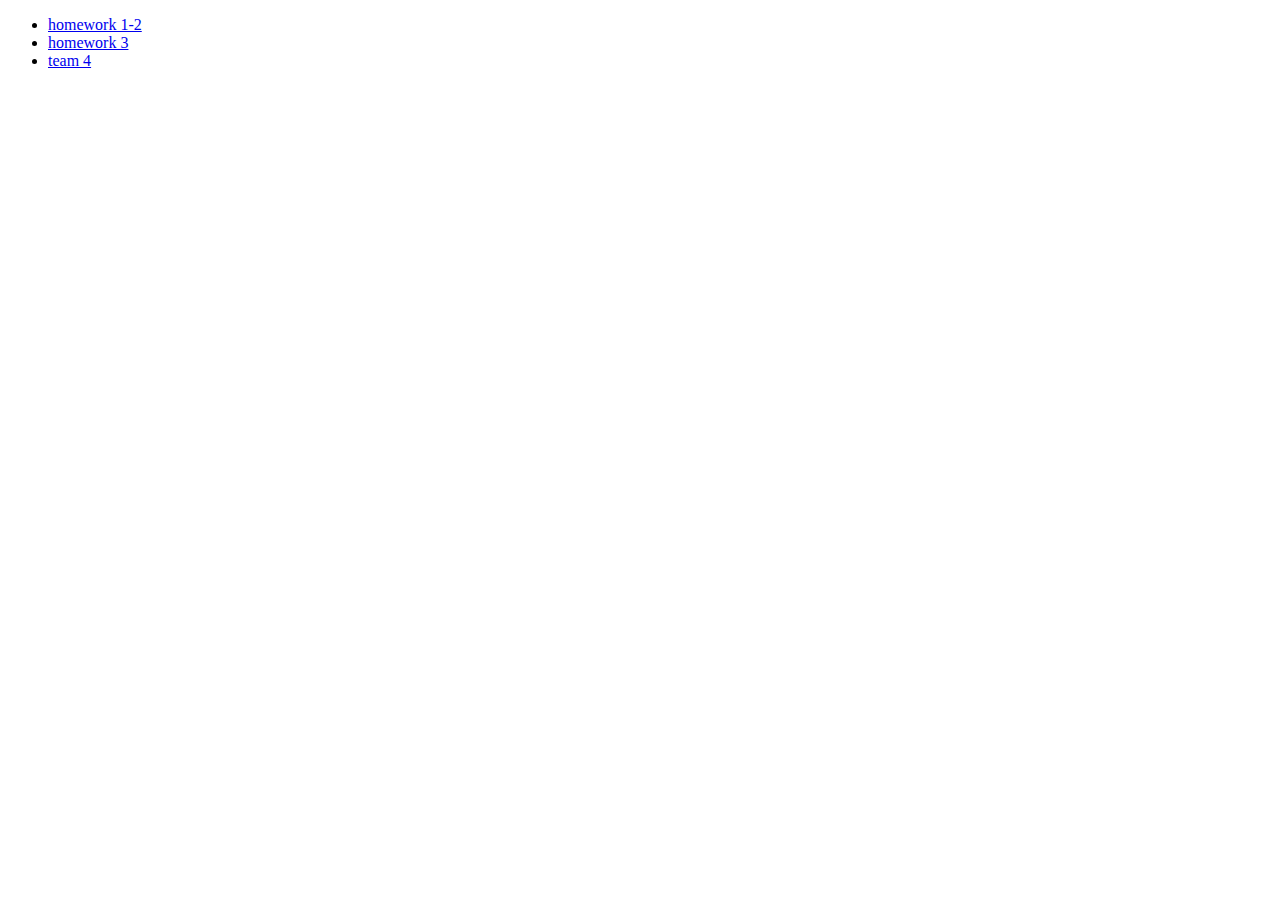
==== index.html @ e0cf7315 "main page" ====
<!DOCTYPE html>
<html lang="en">
<head>
    <meta charset="UTF-8">
    <title>Document</title>
</head>
<body>
    <div class="wraper">
        <ul>
            <li><a href="hw1-2/index.html">homework 1-2</a></li>
            <li><a href="hw3/index.html">homework 3</a></li>
            <li><a href="team4/index.html">team 4</a></li>
        </ul>
    </div>
</body>
</html>
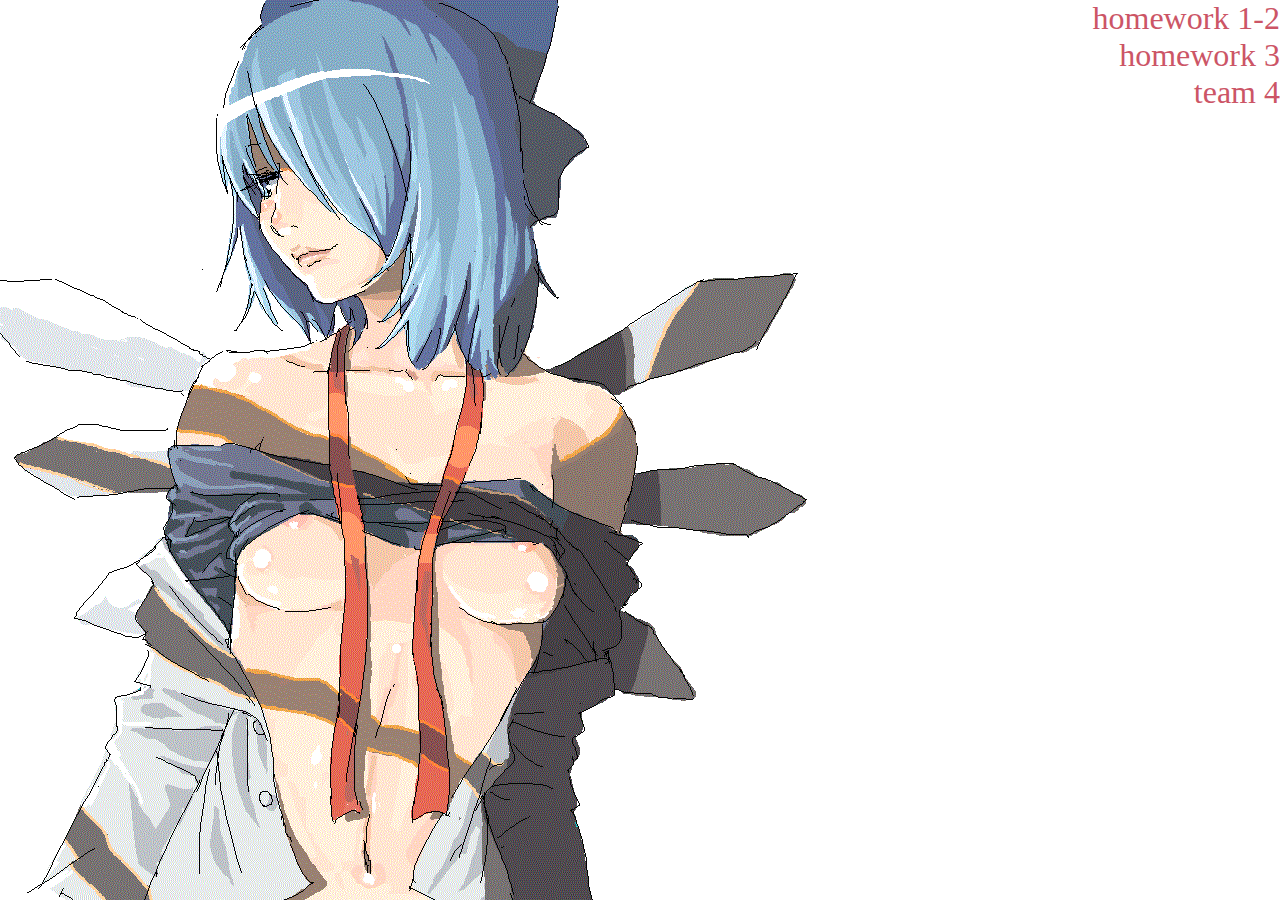
==== commit 916afde8: "main page style" ====
--- a/index.html
+++ b/index.html
@@ -3,14 +3,23 @@
 <head>
     <meta charset="UTF-8">
     <title>Document</title>
+    <link rel="stylesheet" href="style.css">
 </head>
 <body>
     <div class="wraper">
         <ul>
-            <li><a href="hw1-2/index.html">homework 1-2</a></li>
-            <li><a href="hw3/index.html">homework 3</a></li>
-            <li><a href="team4/index.html">team 4</a></li>
+            <li><a target="_blank" href="hw1-2/index.html">homework 1-2</a></li>
+            <li><a target="_blank" href="hw3/index.html">homework 3</a></li>
+            <li><a target="_blank" href="team4/index.html">team 4</a></li>
         </ul>
+<!--
+        <footer>
+            <ul class="footer_ul">
+                <li class="footer_li"><a class="footer_a" target="_blank" href="https://github.com/dnsklnv">git</a></li>
+                <li class="footer_li"><a class="footer_a" target="_blank" href="https://app.schoology.com/home">schoology</a></li>
+            </ul>
+        </footer>
+-->
     </div>
 </body>
 </html>--- a/style.css
+++ b/style.css
@@ -0,0 +1,19 @@
+* {
+    margin: 0;
+    padding: 0;
+}
+body {
+    background-image: url(bg.gif);
+    background-repeat: no-repeat;
+}
+a {
+    text-decoration: none;
+    font-size: 2em;
+    color: #cc5566;
+}
+li {
+    list-style-type: none;
+}
+ul {
+    text-align: right;
+}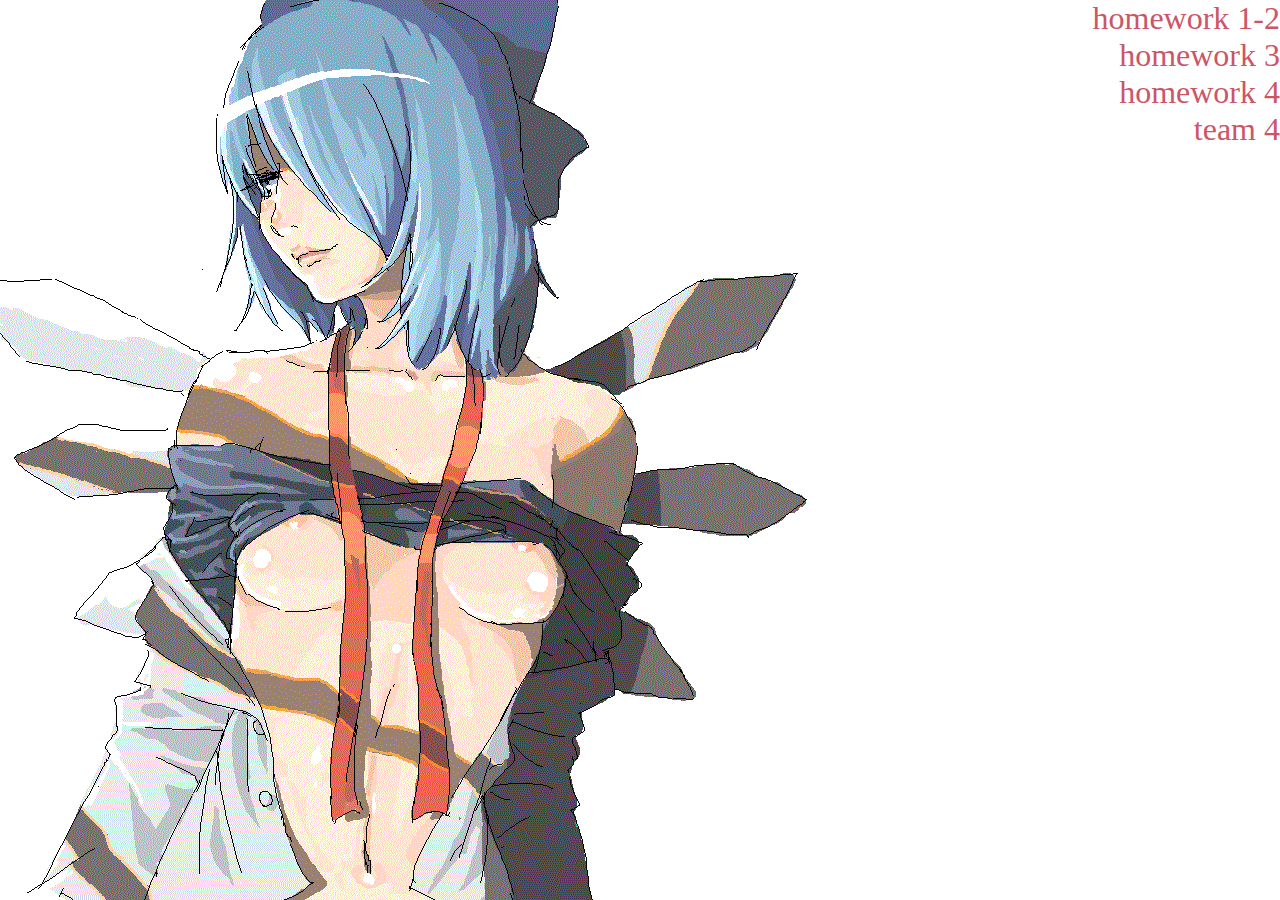
==== commit 26815d23: "hw4 link for main page" ====
--- a/index.html
+++ b/index.html
@@ -2,14 +2,16 @@
 <html lang="en">
 <head>
     <meta charset="UTF-8">
-    <title>Document</title>
+    <title>katalog</title>
     <link rel="stylesheet" href="style.css">
+    <link rel="shortcut icon" href="favicon.png" type="image/png">
 </head>
 <body>
     <div class="wraper">
         <ul>
             <li><a target="_blank" href="hw1-2/index.html">homework 1-2</a></li>
             <li><a target="_blank" href="hw3/index.html">homework 3</a></li>
+            <li><a target="_blank" href="hw4/index.html">homework 4</a></li>
             <li><a target="_blank" href="team4/index.html">team 4</a></li>
         </ul>
 <!--
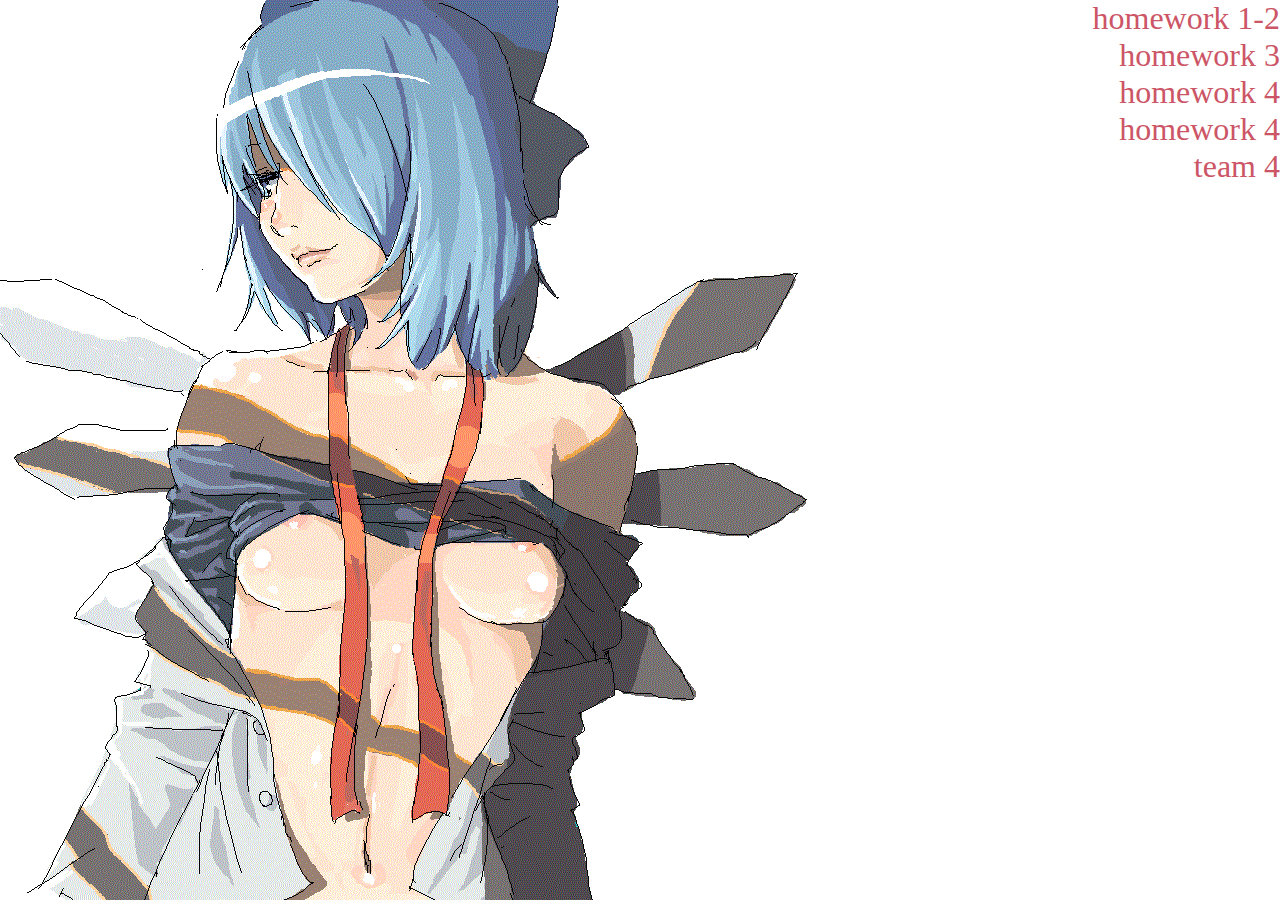
==== commit 2d495a02: "hw5 added" ====
--- a/index.html
+++ b/index.html
@@ -12,6 +12,7 @@
             <li><a target="_blank" href="hw1-2/index.html">homework 1-2</a></li>
             <li><a target="_blank" href="hw3/index.html">homework 3</a></li>
             <li><a target="_blank" href="hw4/index.html">homework 4</a></li>
+            <li><a target="_blank" href="hw5/index.html">homework 4</a></li>
             <li><a target="_blank" href="team4/index.html">team 4</a></li>
         </ul>
 <!--
@@ -24,4 +25,4 @@
 -->
     </div>
 </body>
-</html>+</html>
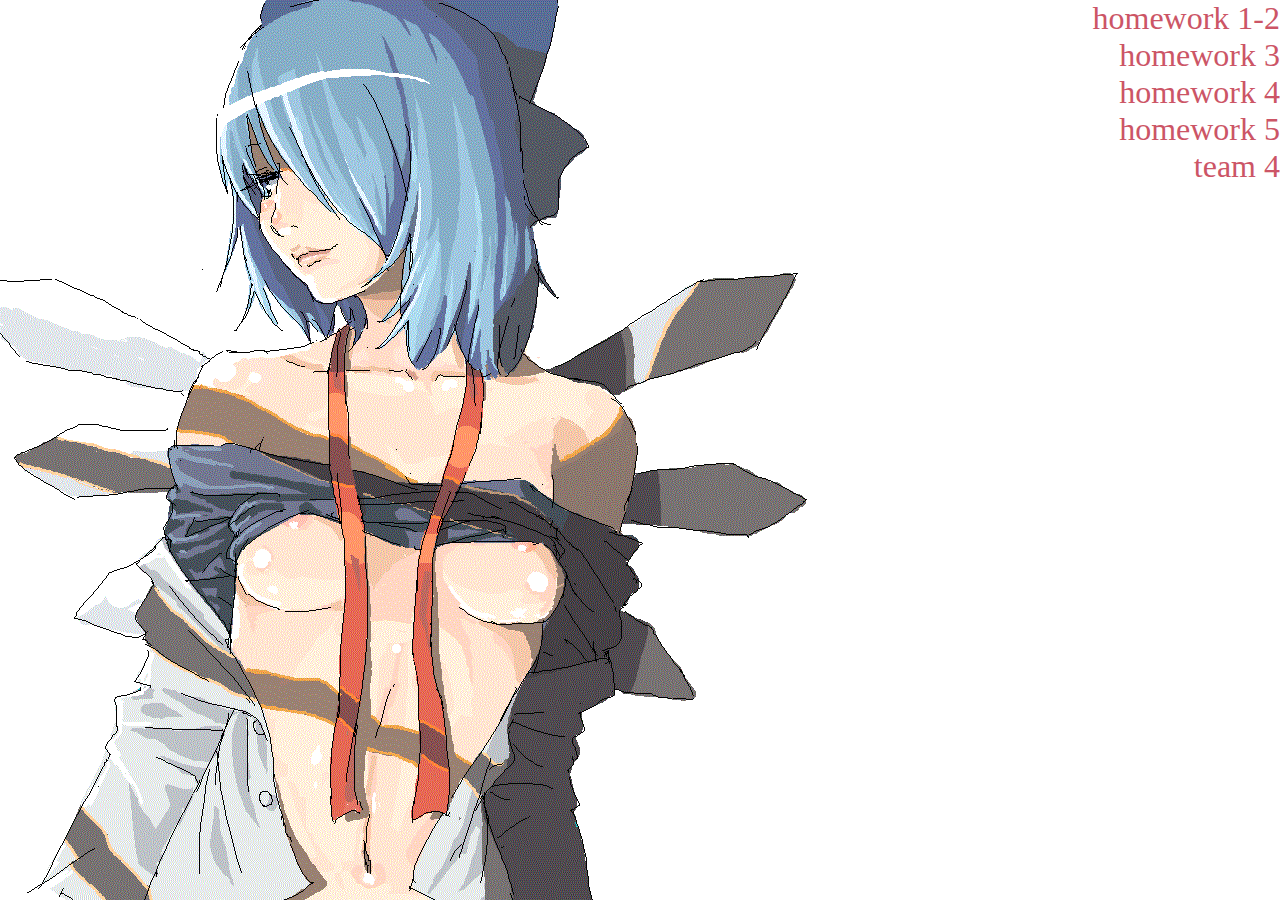
==== commit 6d58b184: "hw5 name" ====
--- a/index.html
+++ b/index.html
@@ -12,7 +12,7 @@
             <li><a target="_blank" href="hw1-2/index.html">homework 1-2</a></li>
             <li><a target="_blank" href="hw3/index.html">homework 3</a></li>
             <li><a target="_blank" href="hw4/index.html">homework 4</a></li>
-            <li><a target="_blank" href="hw5/index.html">homework 4</a></li>
+            <li><a target="_blank" href="hw5/index.html">homework 5</a></li>
             <li><a target="_blank" href="team4/index.html">team 4</a></li>
         </ul>
 <!--
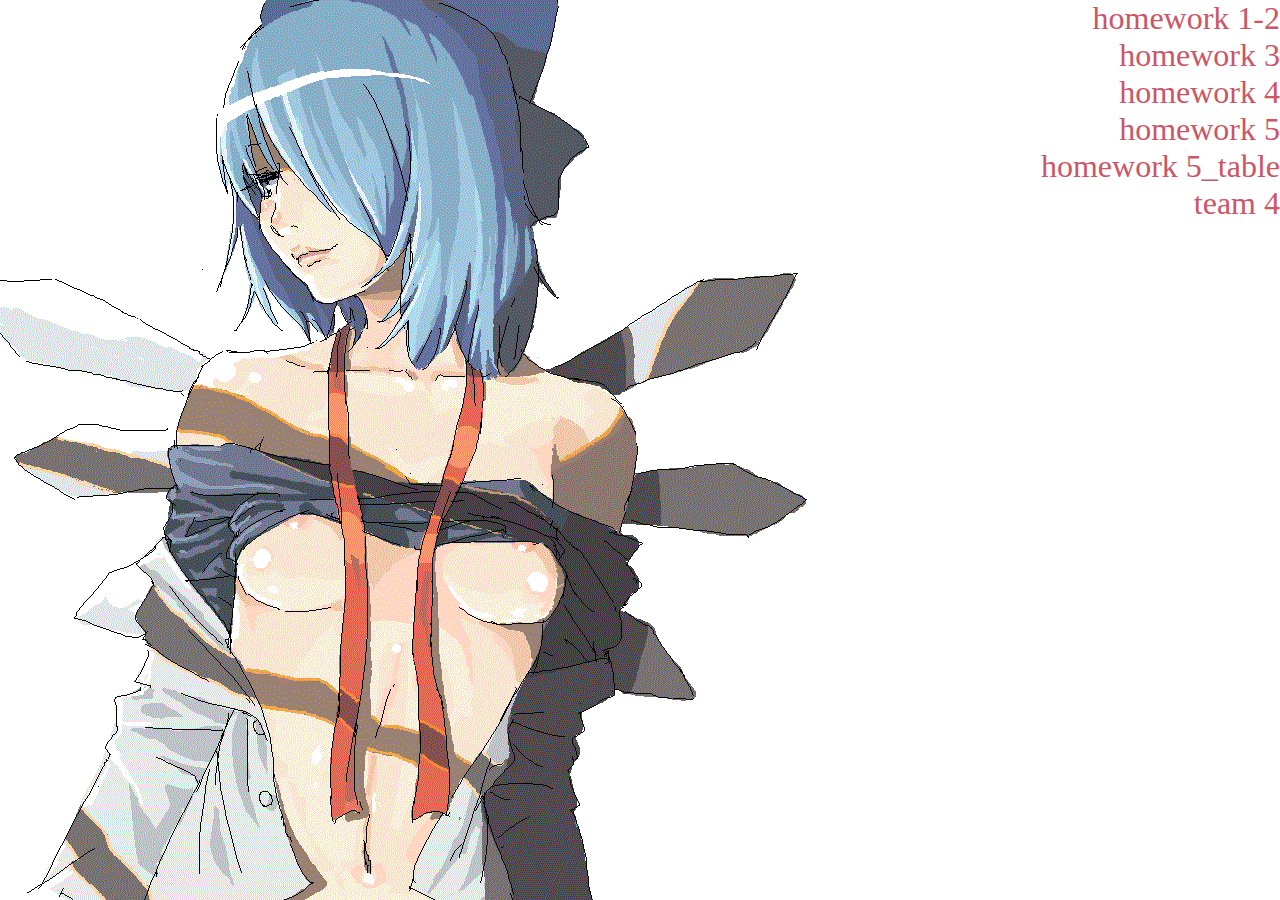
==== commit c44a4b3e: "table added" ====
--- a/index.html
+++ b/index.html
@@ -13,6 +13,7 @@
             <li><a target="_blank" href="hw3/index.html">homework 3</a></li>
             <li><a target="_blank" href="hw4/index.html">homework 4</a></li>
             <li><a target="_blank" href="hw5/index.html">homework 5</a></li>
+            <li><a target="_blank" href="hw5_table/index.html">homework 5_table</a></li>
             <li><a target="_blank" href="team4/index.html">team 4</a></li>
         </ul>
 <!--
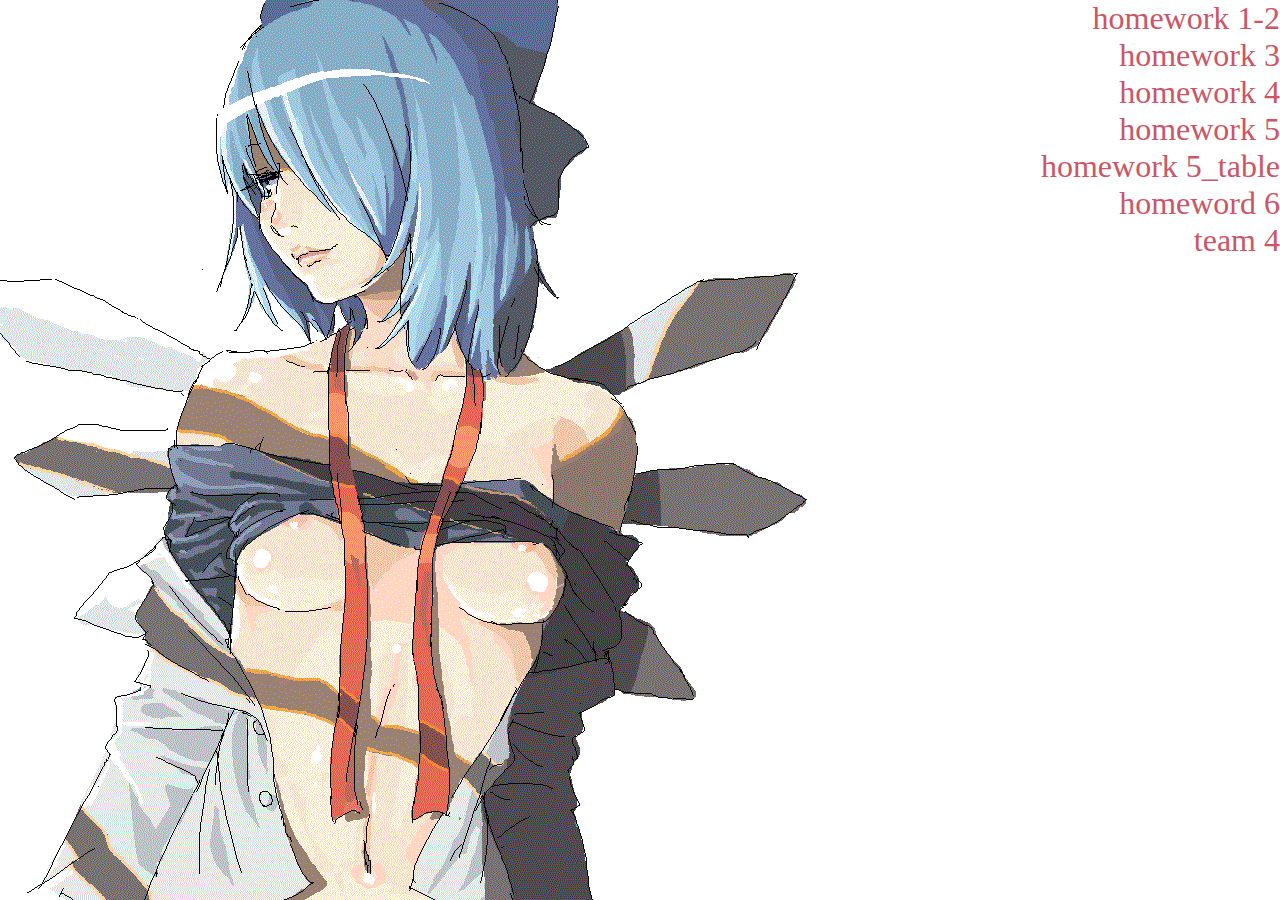
==== commit 7c2623f2: "hw6mainadd" ====
--- a/index.html
+++ b/index.html
@@ -1,29 +1,30 @@
-<!DOCTYPE html>
-<html lang="en">
-<head>
-    <meta charset="UTF-8">
-    <title>katalog</title>
-    <link rel="stylesheet" href="style.css">
-    <link rel="shortcut icon" href="favicon.png" type="image/png">
-</head>
-<body>
-    <div class="wraper">
-        <ul>
-            <li><a target="_blank" href="hw1-2/index.html">homework 1-2</a></li>
-            <li><a target="_blank" href="hw3/index.html">homework 3</a></li>
-            <li><a target="_blank" href="hw4/index.html">homework 4</a></li>
-            <li><a target="_blank" href="hw5/index.html">homework 5</a></li>
-            <li><a target="_blank" href="hw5_table/index.html">homework 5_table</a></li>
-            <li><a target="_blank" href="team4/index.html">team 4</a></li>
-        </ul>
-<!--
-        <footer>
-            <ul class="footer_ul">
-                <li class="footer_li"><a class="footer_a" target="_blank" href="https://github.com/dnsklnv">git</a></li>
-                <li class="footer_li"><a class="footer_a" target="_blank" href="https://app.schoology.com/home">schoology</a></li>
-            </ul>
-        </footer>
--->
-    </div>
-</body>
-</html>
+<!DOCTYPE html>
+<html lang="en">
+<head>
+    <meta charset="UTF-8">
+    <title>katalog</title>
+    <link rel="stylesheet" href="style.css">
+    <link rel="shortcut icon" href="favicon.png" type="image/png">
+</head>
+<body>
+    <div class="wraper">
+        <ul>
+            <li><a target="_blank" href="hw1-2/index.html">homework 1-2</a></li>
+            <li><a target="_blank" href="hw3/index.html">homework 3</a></li>
+            <li><a target="_blank" href="hw4/index.html">homework 4</a></li>
+            <li><a target="_blank" href="hw5/index.html">homework 5</a></li>
+            <li><a target="_blank" href="hw5_table/index.html">homework 5_table</a></li>
+            <li><a target="_blank" href="hw6/index.html">homeword 6</a></li>
+            <li><a target="_blank" href="team4/index.html">team 4</a></li>
+        </ul>
+<!--
+        <footer>
+            <ul class="footer_ul">
+                <li class="footer_li"><a class="footer_a" target="_blank" href="https://github.com/dnsklnv">git</a></li>
+                <li class="footer_li"><a class="footer_a" target="_blank" href="https://app.schoology.com/home">schoology</a></li>
+            </ul>
+        </footer>
+-->
+    </div>
+</body>
+</html>
